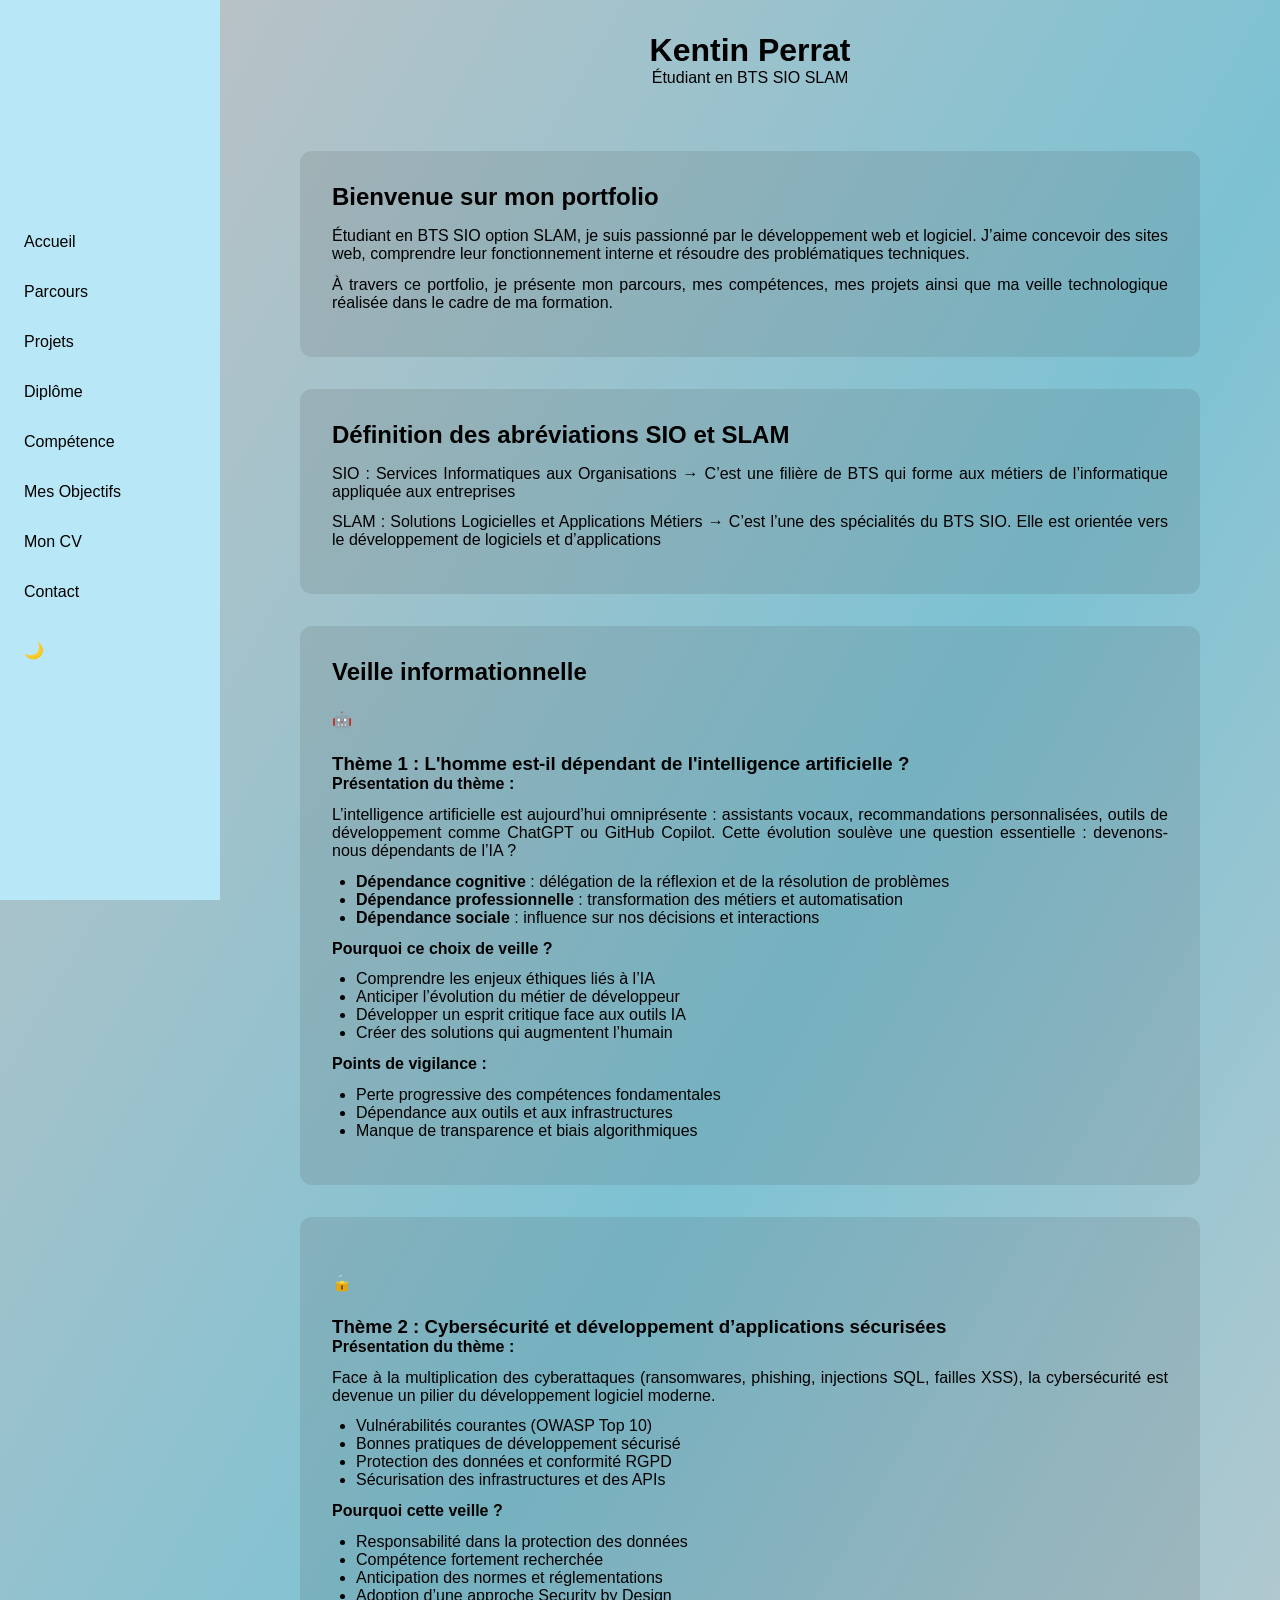
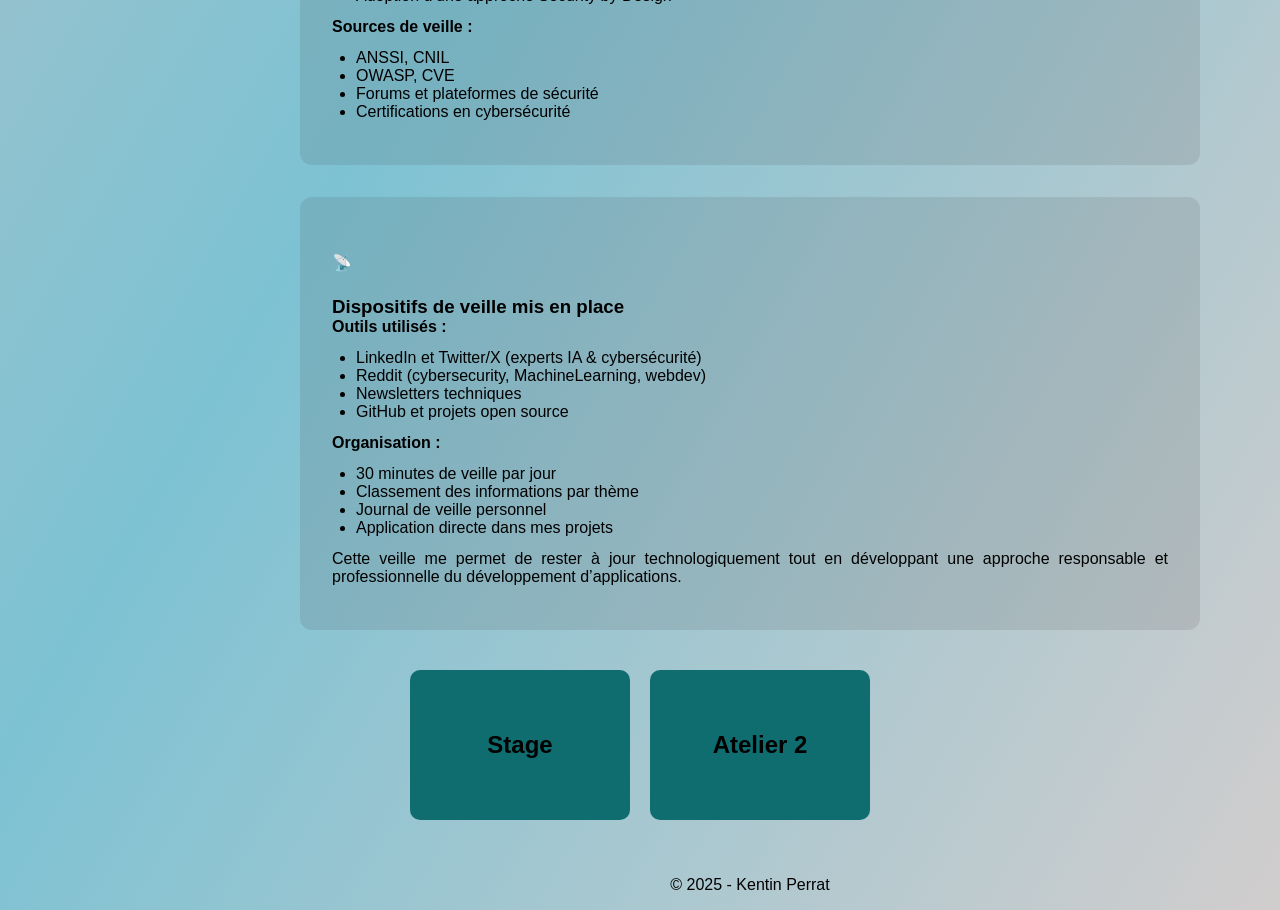
==== index.html @ ec9a0359 "Ajout du portfolio" ====
<!DOCTYPE html>
<html lang="fr">
<head>
    <meta charset="UTF-8">
    <meta name="viewport" content="width=device-width, initial-scale=1.0">
    <title>Portfolio - Kentin Perrat</title>
    <link rel="stylesheet" href="style.css">
    <script defer src="animations.js"></script>
</head>

<body>

<header>
    <h1>Kentin Perrat</h1>
    <p>Étudiant en BTS SIO SLAM</p>
</header>


<nav>
    <a href="index.html">Accueil</a>
    <a href="parcours.html">Parcours</a>
    <a href="projets.html">Projets</a>
    <a href="diplôme.html">Diplôme</a>
    <a href="compétence.html">Compétence</a>
    <a href="objectif.html">Mes Objectifs</a>
    <a href="cv.html">Mon CV</a>
    <a href="contact.html">Contact</a>
    <button id="theme-toggle">🌙</button>
</nav>

<section class="card">
    <h2>Bienvenue sur mon portfolio</h2>
    <p> Étudiant en BTS SIO option SLAM, je suis passionné par le développement web et logiciel.
        J’aime concevoir des sites web, comprendre leur fonctionnement interne et résoudre
        des problématiques techniques.</p>
       
        <p>
            À travers ce portfolio, je présente mon parcours, mes compétences, mes projets
        ainsi que ma veille technologique réalisée dans le cadre de ma formation.
   
        </p>
</section>
<section class="card">
    <head><h2>Définition des abréviations SIO et SLAM </h2> </head>
    <p>SIO : Services Informatiques aux Organisations
        → C’est une filière de BTS qui forme aux métiers de l’informatique appliquée aux entreprises</p>

        
    <p>SLAM : Solutions Logicielles et Applications Métiers
        → C’est l’une des spécialités du BTS SIO. Elle est orientée vers le développement de logiciels et d’applications</p>
</section>
<section class="card">
    <h2>Veille informationnelle</h2>

    <aside>
        <p>🤖</p>
        <h3>Thème 1 : L'homme est-il dépendant de l'intelligence artificielle ?</h3>

        <p><strong>Présentation du thème :</strong></p>
        <p>
            L’intelligence artificielle est aujourd’hui omniprésente : assistants vocaux,
            recommandations personnalisées, outils de développement comme ChatGPT ou GitHub Copilot.
            Cette évolution soulève une question essentielle : devenons-nous dépendants de l’IA ?
        </p>

        <ul>
            <li><strong>Dépendance cognitive</strong> : délégation de la réflexion et de la résolution de problèmes</li>
            <li><strong>Dépendance professionnelle</strong> : transformation des métiers et automatisation</li>
            <li><strong>Dépendance sociale</strong> : influence sur nos décisions et interactions</li>
        </ul>

        <p><strong>Pourquoi ce choix de veille ?</strong></p>
        <ul>
            <li>Comprendre les enjeux éthiques liés à l’IA</li>
            <li>Anticiper l’évolution du métier de développeur</li>
            <li>Développer un esprit critique face aux outils IA</li>
            <li>Créer des solutions qui augmentent l’humain</li>
        </ul>

        <p><strong>Points de vigilance :</strong></p>
        <ul>
            <li>Perte progressive des compétences fondamentales</li>
            <li>Dépendance aux outils et aux infrastructures</li>
            <li>Manque de transparence et biais algorithmiques</li>
        </ul>
    </aside>
</section>
<section class="card">

    <aside>
        <p>🔒</p>
        <h3>Thème 2 : Cybersécurité et développement d’applications sécurisées</h3>

        <p><strong>Présentation du thème :</strong></p>
        <p>
            Face à la multiplication des cyberattaques (ransomwares, phishing, injections SQL,
            failles XSS), la cybersécurité est devenue un pilier du développement logiciel moderne.
        </p>

        <ul>
            <li>Vulnérabilités courantes (OWASP Top 10)</li>
            <li>Bonnes pratiques de développement sécurisé</li>
            <li>Protection des données et conformité RGPD</li>
            <li>Sécurisation des infrastructures et des APIs</li>
        </ul>

        <p><strong>Pourquoi cette veille ?</strong></p>
        <ul>
            <li>Responsabilité dans la protection des données</li>
            <li>Compétence fortement recherchée</li>
            <li>Anticipation des normes et réglementations</li>
            <li>Adoption d’une approche Security by Design</li>
        </ul>

        <p><strong>Sources de veille :</strong></p>
        <ul>
            <li>ANSSI, CNIL</li>
            <li>OWASP, CVE</li>
            <li>Forums et plateformes de sécurité</li>
            <li>Certifications en cybersécurité</li>
        </ul>
    </aside>
</section>

<section class="card">
    <aside>

        <p>📡</p>
        <h3>Dispositifs de veille mis en place</h3>

        <p><strong>Outils utilisés :</strong></p>
        <ul>
            <li>LinkedIn et Twitter/X (experts IA & cybersécurité)</li>
            <li>Reddit (cybersecurity, MachineLearning, webdev)</li>
            <li>Newsletters techniques</li>
            <li>GitHub et projets open source</li>
        </ul>

        <p><strong>Organisation :</strong></p>
        <ul>
            <li>30 minutes de veille par jour</li>
            <li>Classement des informations par thème</li>
            <li>Journal de veille personnel</li>
            <li>Application directe dans mes projets</li>
        </ul>

        <p>
            Cette veille me permet de rester à jour technologiquement
            tout en développant une approche responsable et professionnelle
            du développement d’applications.
        </p>

    </aside>
</section>
<div class="vignettes-container">
    <a href="stage.html" class="vignette">
        <h2>Stage</h2>
        
    </a>
    
    <a href="atelier2.html" class="vignette">
        <h2>Atelier 2</h2>
    </a>
</div>


<footer>
    © 2025 - Kentin Perrat
</footer>

</body>
</html>
---- style.css ----
* {
    margin: 0;
    padding: 0;
    box-sizing: border-box;
}


:root {
    --bg-gradient: linear-gradient(120deg, #c3c2c4, #7dc2d3, #d1cdcd);
    --text-color: #000000;
    --card-bg: rgba(59, 53, 53, 0.12);
    --nav-bg: #b8e8f7;
    --accent: #21282b;
}


body.light {
    --bg-gradient: linear-gradient(120deg, #f5f7fa, #c3cfe2);
    --text-color: #020101;
    --card-bg: #ffffff;
    --nav-bg: #eaeaea;
}


body {
    font-family: Arial, sans-serif;
    background: var(--bg-gradient);
    color: var(--text-color);
    min-height: 100vh;
}


nav {
    position: fixed;
    top: 0;
    left: 0;
    width: 220px;
    height: 100vh;
    background: var(--nav-bg);
    display: flex;
    flex-direction: column;
    justify-content: center; 
}


nav a,
nav button {
    color: var(--text-color);
    padding: 1rem 1.5rem;
    text-decoration: none;
    background: none;
    border: none;
    cursor: pointer;
    font-size: 1rem;
    text-align: left;
    width: 100%;
}

nav a:hover,
nav button:hover {
    background: rgba(211, 64, 64, 0.1);
    color: var(--accent);
}


header {
    margin-left: 220px;
    padding: 2rem;
    text-align: center;
}


section.card {
    margin: 2rem auto;
    margin-left: calc(220px + (100% - 220px - 900px) / 2);
    padding: 2rem;
    max-width: 900px;
    background: var(--card-bg);
    border-radius: 12px;
    animation: fadeIn 1s ease-in;
}


section.card h2 {
    margin-bottom: 1rem;
}

section.card h3 {
    margin-top: 1.5rem;
}

section.card p,
section.card ul {
    margin-bottom: 0.8rem;
}


aside {
    margin-top: 1.5rem;
}


ul {
    margin-left: 1.5rem;
}


footer {
    margin-left: 220px;
    text-align: center;
    padding: 1rem;
}


input,
textarea,
button {
    width: 100%;
    margin: 0.5rem 0;
    padding: 0.8rem;
    border-radius: 8px;
    border: none;
}


@keyframes fadeIn {
    from {
        opacity: 0;
        transform: translateY(20px);
    }
    to {
        opacity: 1;
        transform: translateY(0);
    }
}


@media (max-width: 768px) {
    nav {
        position: relative;
        width: 100%;
        height: auto;
        flex-direction: row;
        justify-content: center;
    }

    header,
    section.card,
    footer {
        margin-left: 0;
        max-width: 100%;
    }

    nav a,
    nav button {
        text-align: center;
    }
}

h1 {
    color: #000000;  
}


h2 {
    color: #000000; 
}

h3 {
    color: #000000; 
}
.skills-section {
    max-width: 900px;
    margin: auto;
    padding: 40px 20px;
    font-family: Arial, sans-serif;
  }
  
  .skills-section h2 {
    font-size: 28px;
    margin-bottom: 30px;
    color: #000000; 
  }
  
  .skill-group {
    margin-bottom: 30px;
  }
  
  .skill-group h3 {
    margin-bottom: 15px;
    color: #042c0d;
  }
  
  
  .skill-tags {
    display: flex;
    flex-wrap: wrap;
    gap: 12px;
  }
  
  
  .skill-tag {
    padding: 10px 16px;
    background: #141a1a;
    border-radius: 20px;
    font-size: 14px;
    font-weight: 500;
    color: #086d26;
    transition: all 0.3s ease;
    cursor: default;
  }
  
  
  .skill-tag:hover {
    background: #046d15;
    color: #dd0505;
    transform: translateY(-4px);
    box-shadow: 0 8px 20px rgba(255, 106, 0, 0.4);
  }
  .skill-tag {
    display: flex;
    align-items: center;
    gap: 8px;
  }
  
 
  .skill-tag i {
    font-size: 20px;
    transition: transform 0.3s ease;
  }
  
  
  .skill-tag:hover i {
    transform: scale(1.2);
  }
  .container {
    display: flex;
    gap: 20px;
  }
  .vignettes-container {
    display: flex;
    gap: 20px;
    justify-content: center;
    margin: 40px 0;
}

.vignette {
    width: 220px;
    height: 150px;
    background-color: #0f6d70;
    display: flex;
    align-items: center;
    justify-content: center;
    text-decoration: none;
    color: black;
    border-radius: 10px;
    transition: 0.3s;
}

.vignette:hover {
    transform: scale(1.05);
    background-color: #dcdcdc;
}
.image-stage {
    display: block;
    margin: 20px auto;
    width: 500px;
}
.card p,
.card li {
    text-align: justify;
}
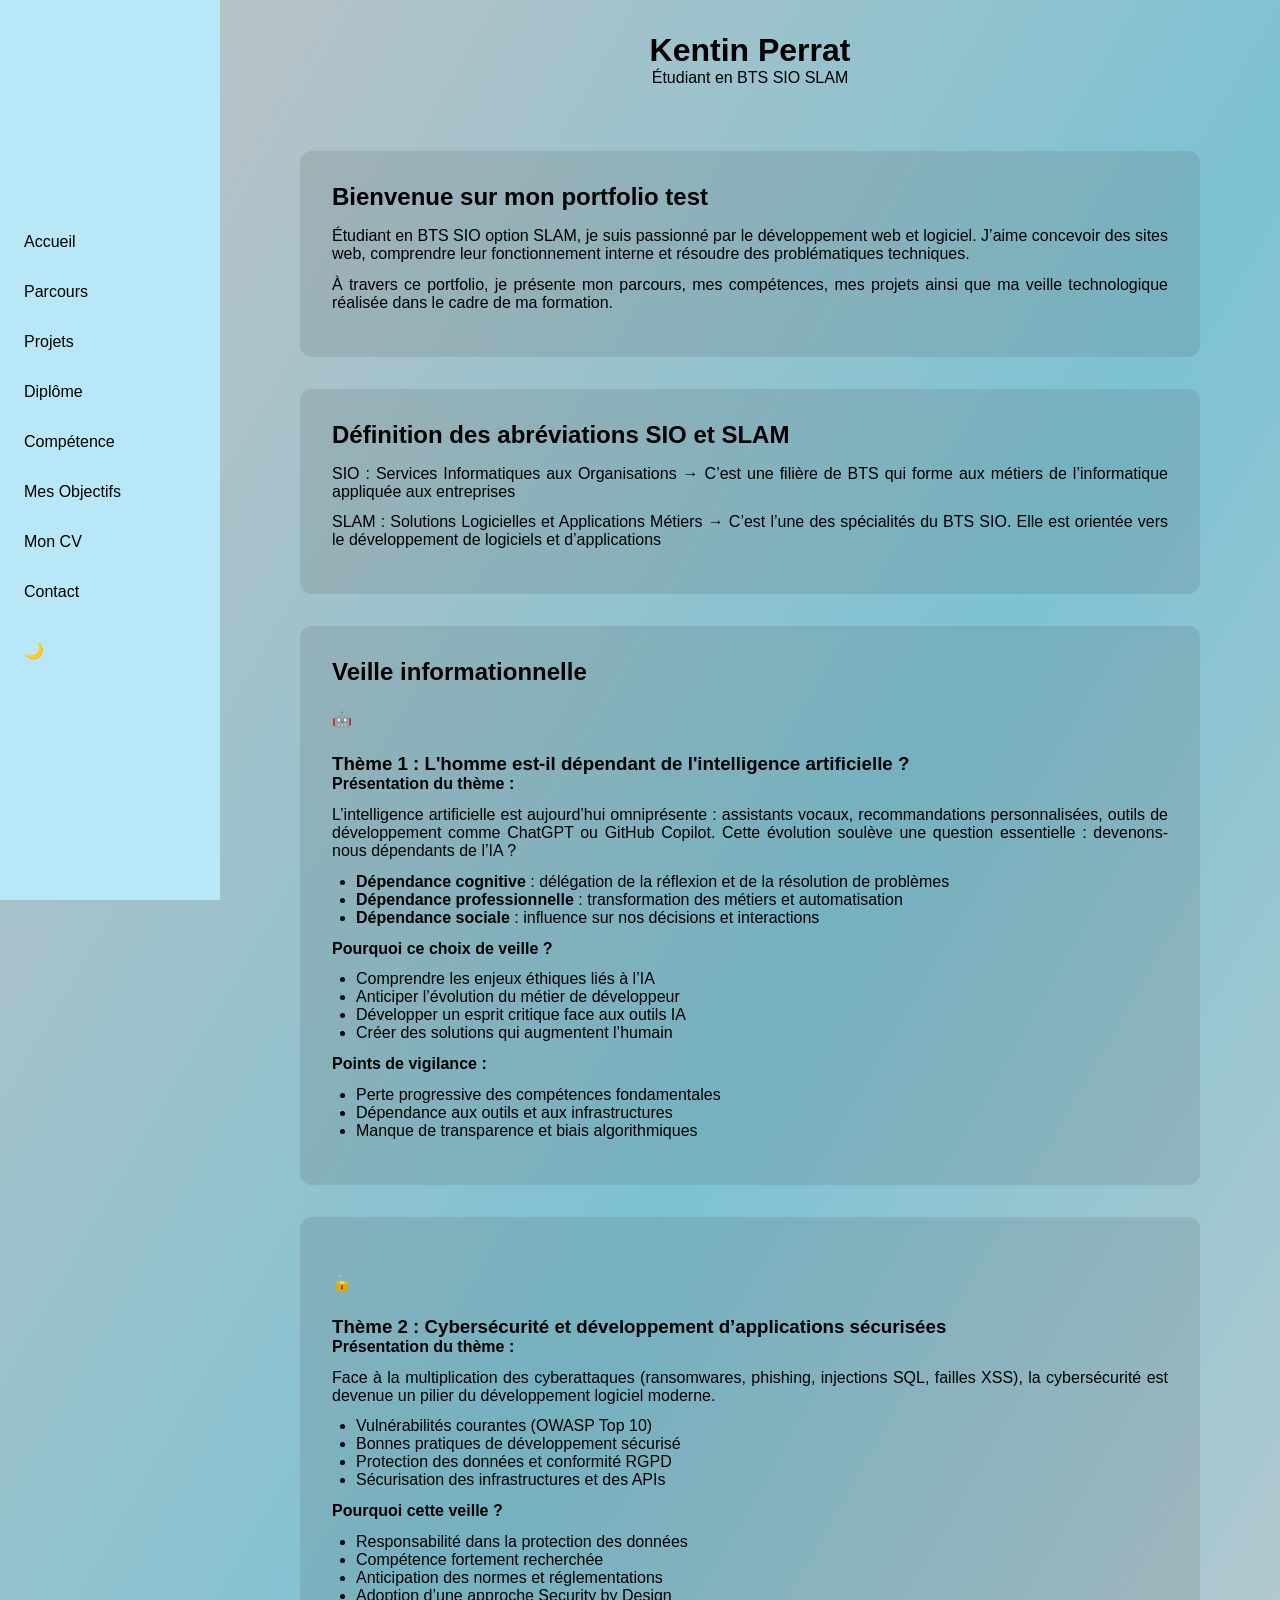
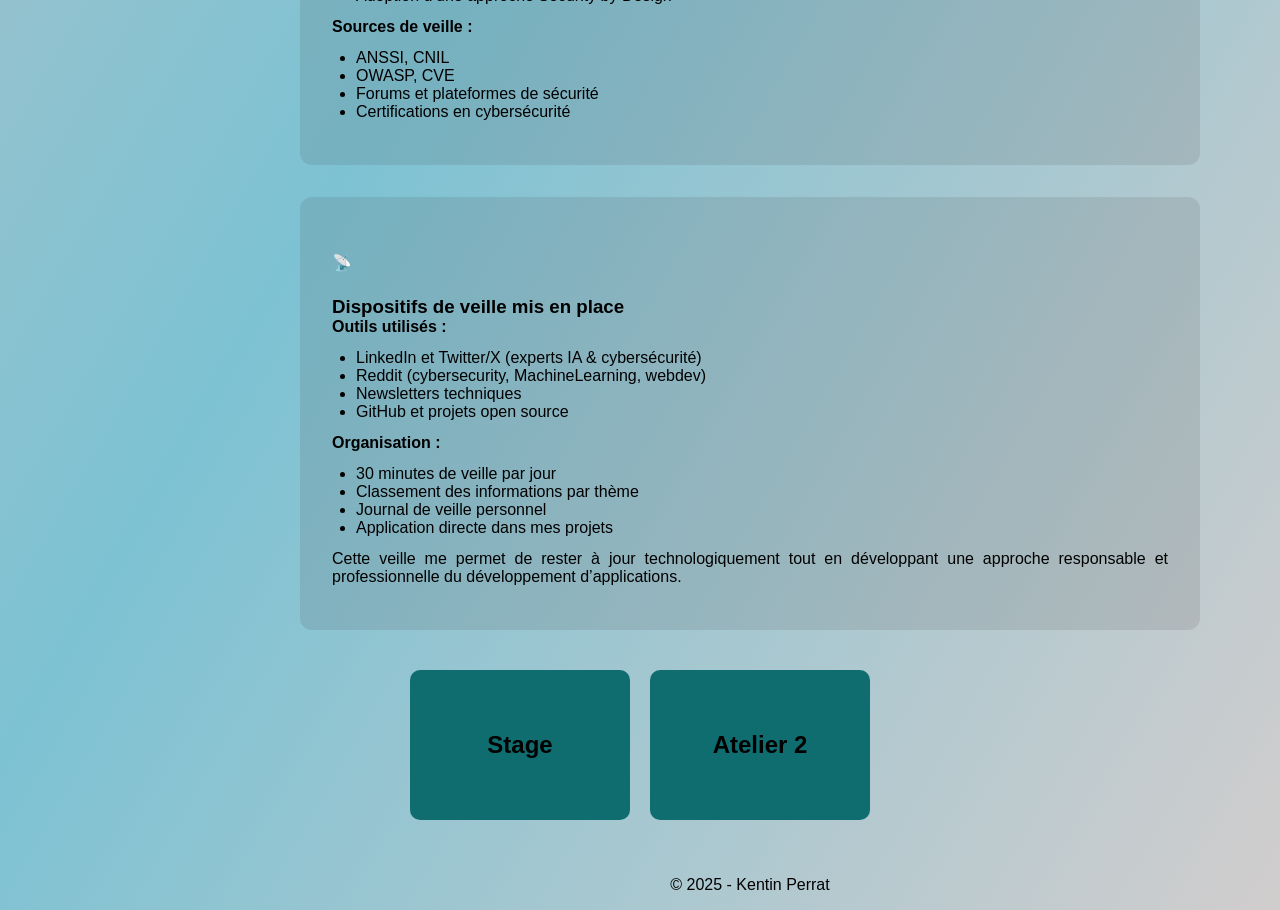
==== commit 0982ed8f: "test modif" ====
--- a/index.html
+++ b/index.html
@@ -29,7 +29,7 @@
 </nav>
 
 <section class="card">
-    <h2>Bienvenue sur mon portfolio</h2>
+    <h2>Bienvenue sur mon portfolio test</h2>
     <p> Étudiant en BTS SIO option SLAM, je suis passionné par le développement web et logiciel.
         J’aime concevoir des sites web, comprendre leur fonctionnement interne et résoudre
         des problématiques techniques.</p>
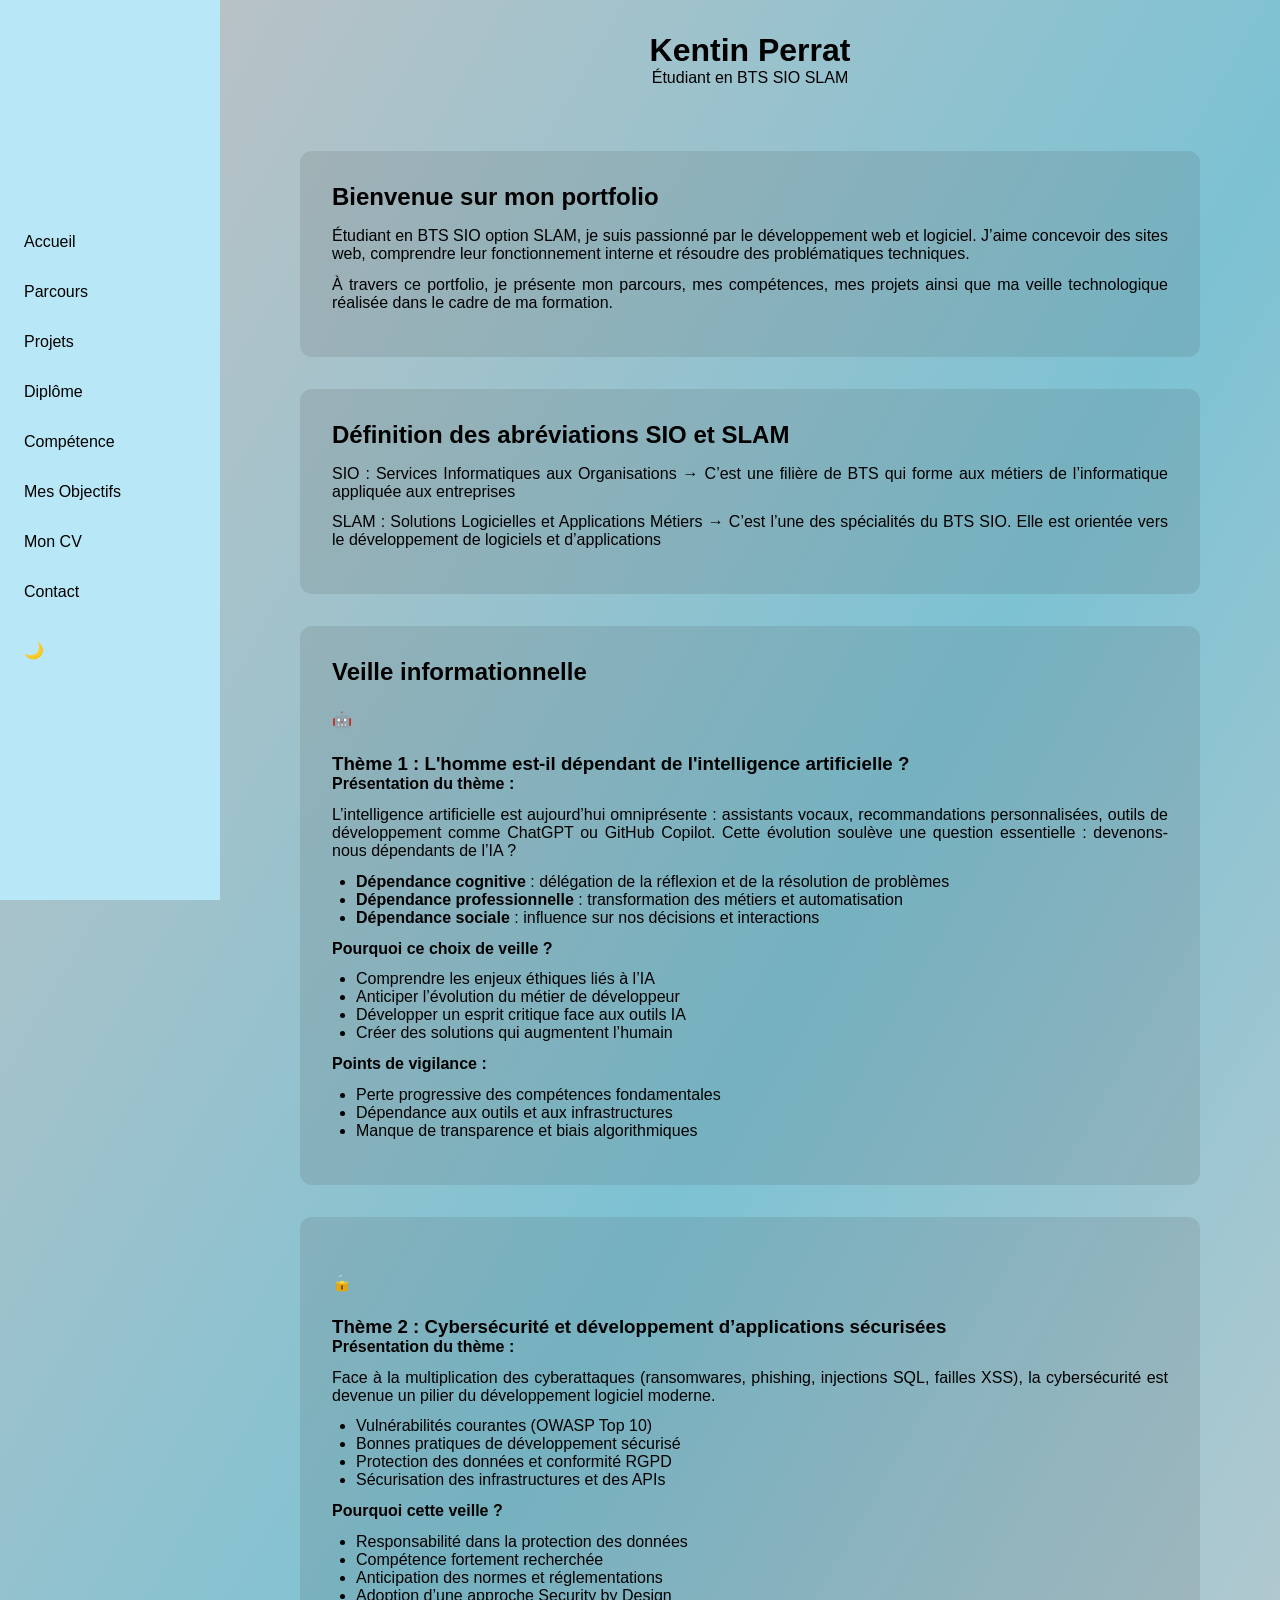
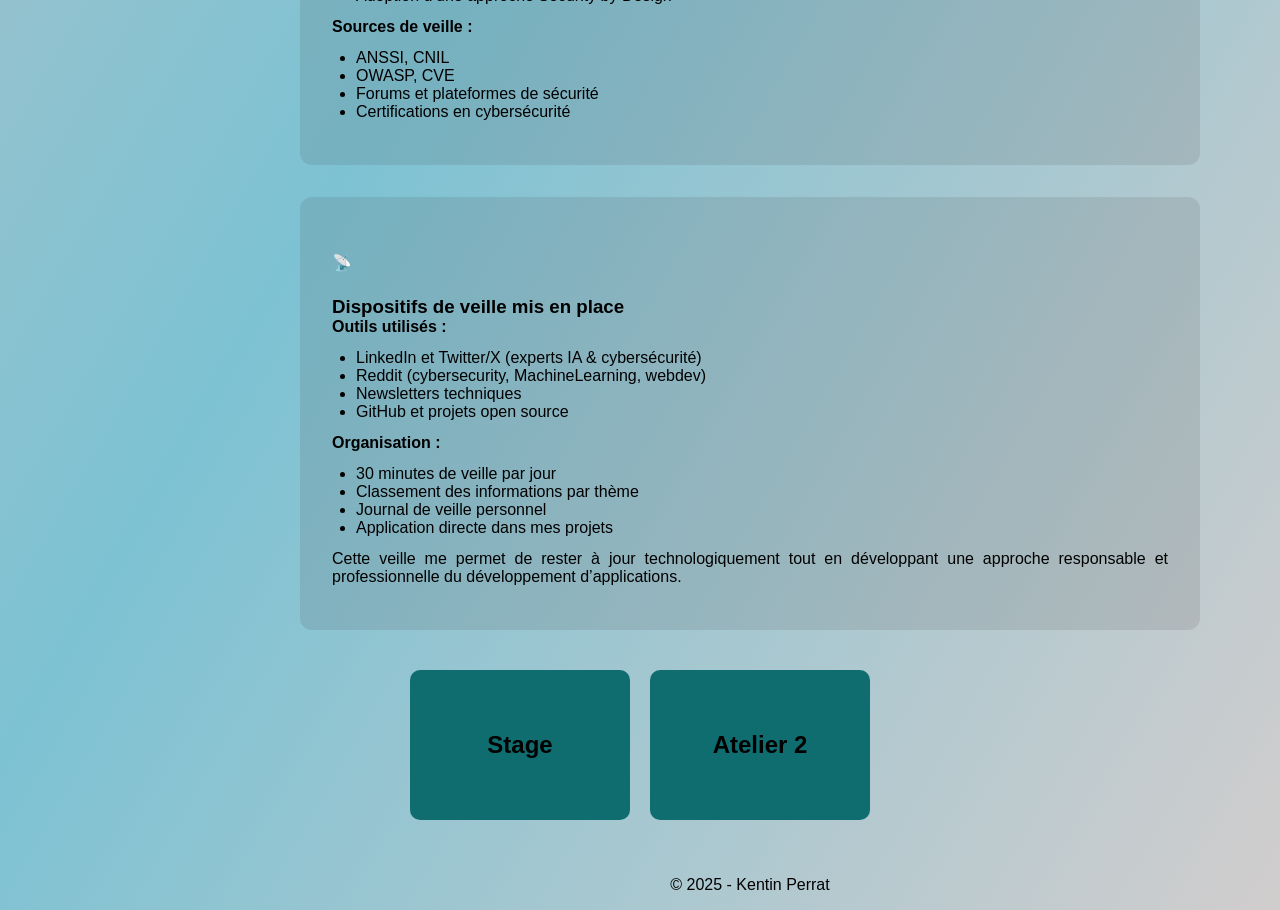
==== commit 6671cd36: "Update index.html" ====
--- a/index.html
+++ b/index.html
@@ -29,7 +29,7 @@
 </nav>
 
 <section class="card">
-    <h2>Bienvenue sur mon portfolio test</h2>
+    <h2>Bienvenue sur mon portfolio </h2>
     <p> Étudiant en BTS SIO option SLAM, je suis passionné par le développement web et logiciel.
         J’aime concevoir des sites web, comprendre leur fonctionnement interne et résoudre
         des problématiques techniques.</p>
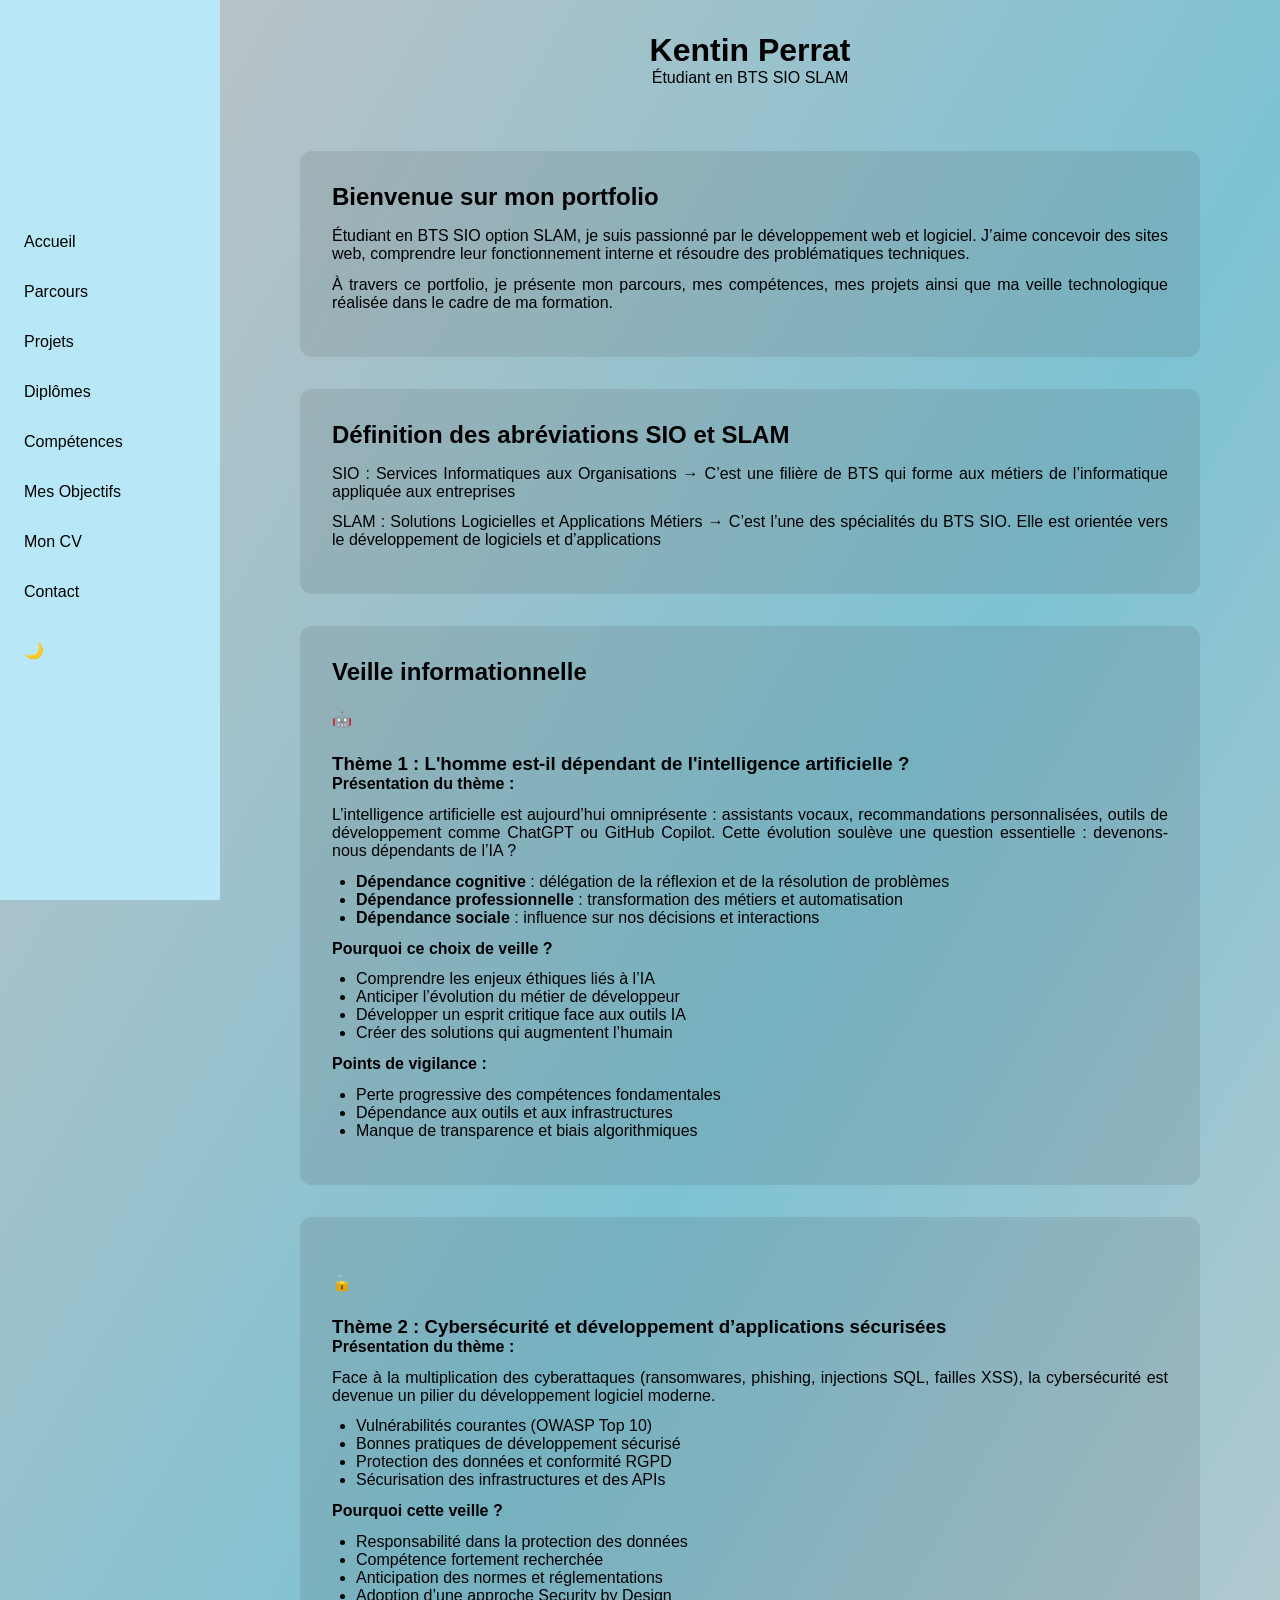
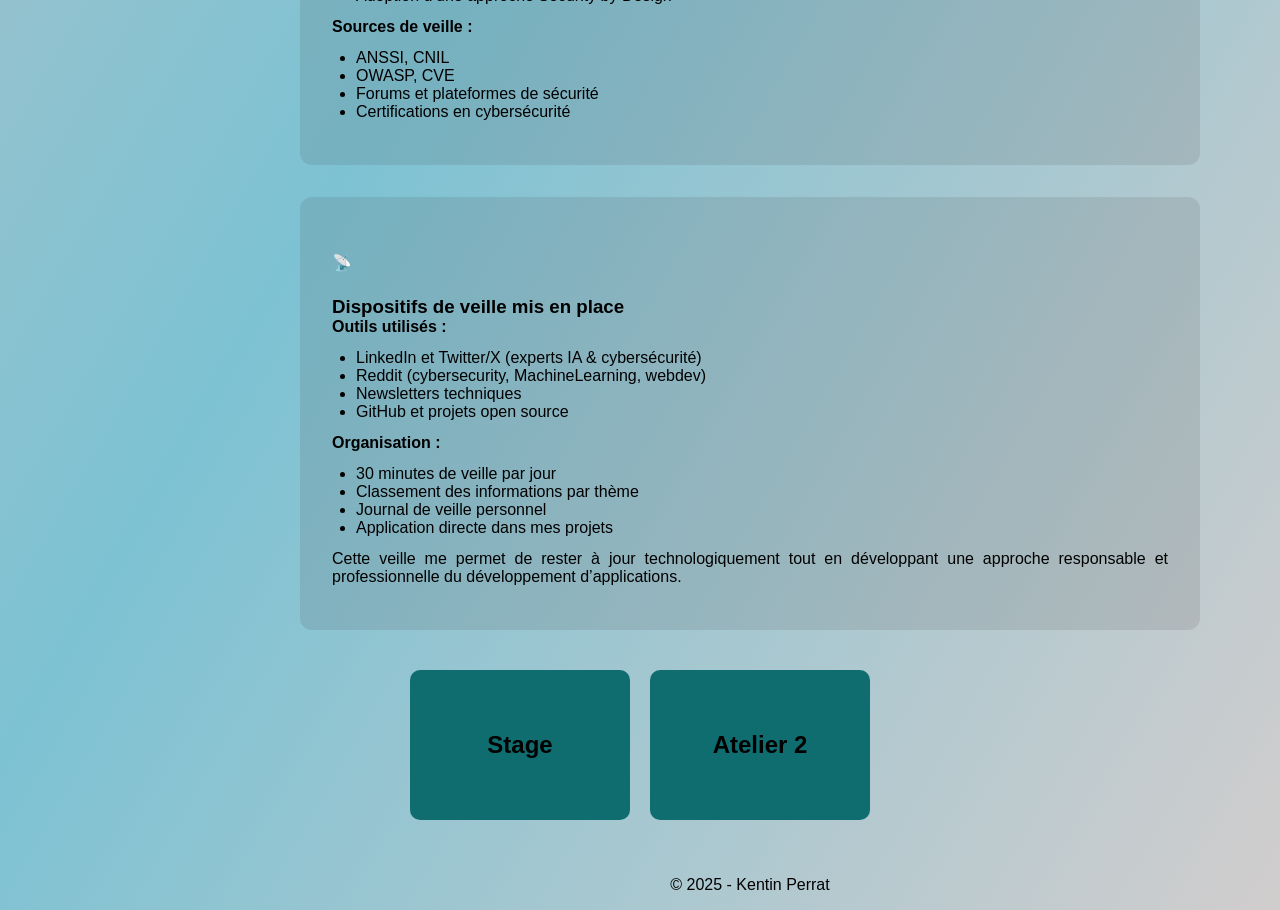
==== commit 653bb370: "suppr faute et image faute enlever et image suppr" ====
--- a/index.html
+++ b/index.html
@@ -20,8 +20,8 @@
     <a href="index.html">Accueil</a>
     <a href="parcours.html">Parcours</a>
     <a href="projets.html">Projets</a>
-    <a href="diplôme.html">Diplôme</a>
-    <a href="compétence.html">Compétence</a>
+    <a href="diplôme.html">Diplômes</a>
+    <a href="compétence.html">Compétences</a>
     <a href="objectif.html">Mes Objectifs</a>
     <a href="cv.html">Mon CV</a>
     <a href="contact.html">Contact</a>
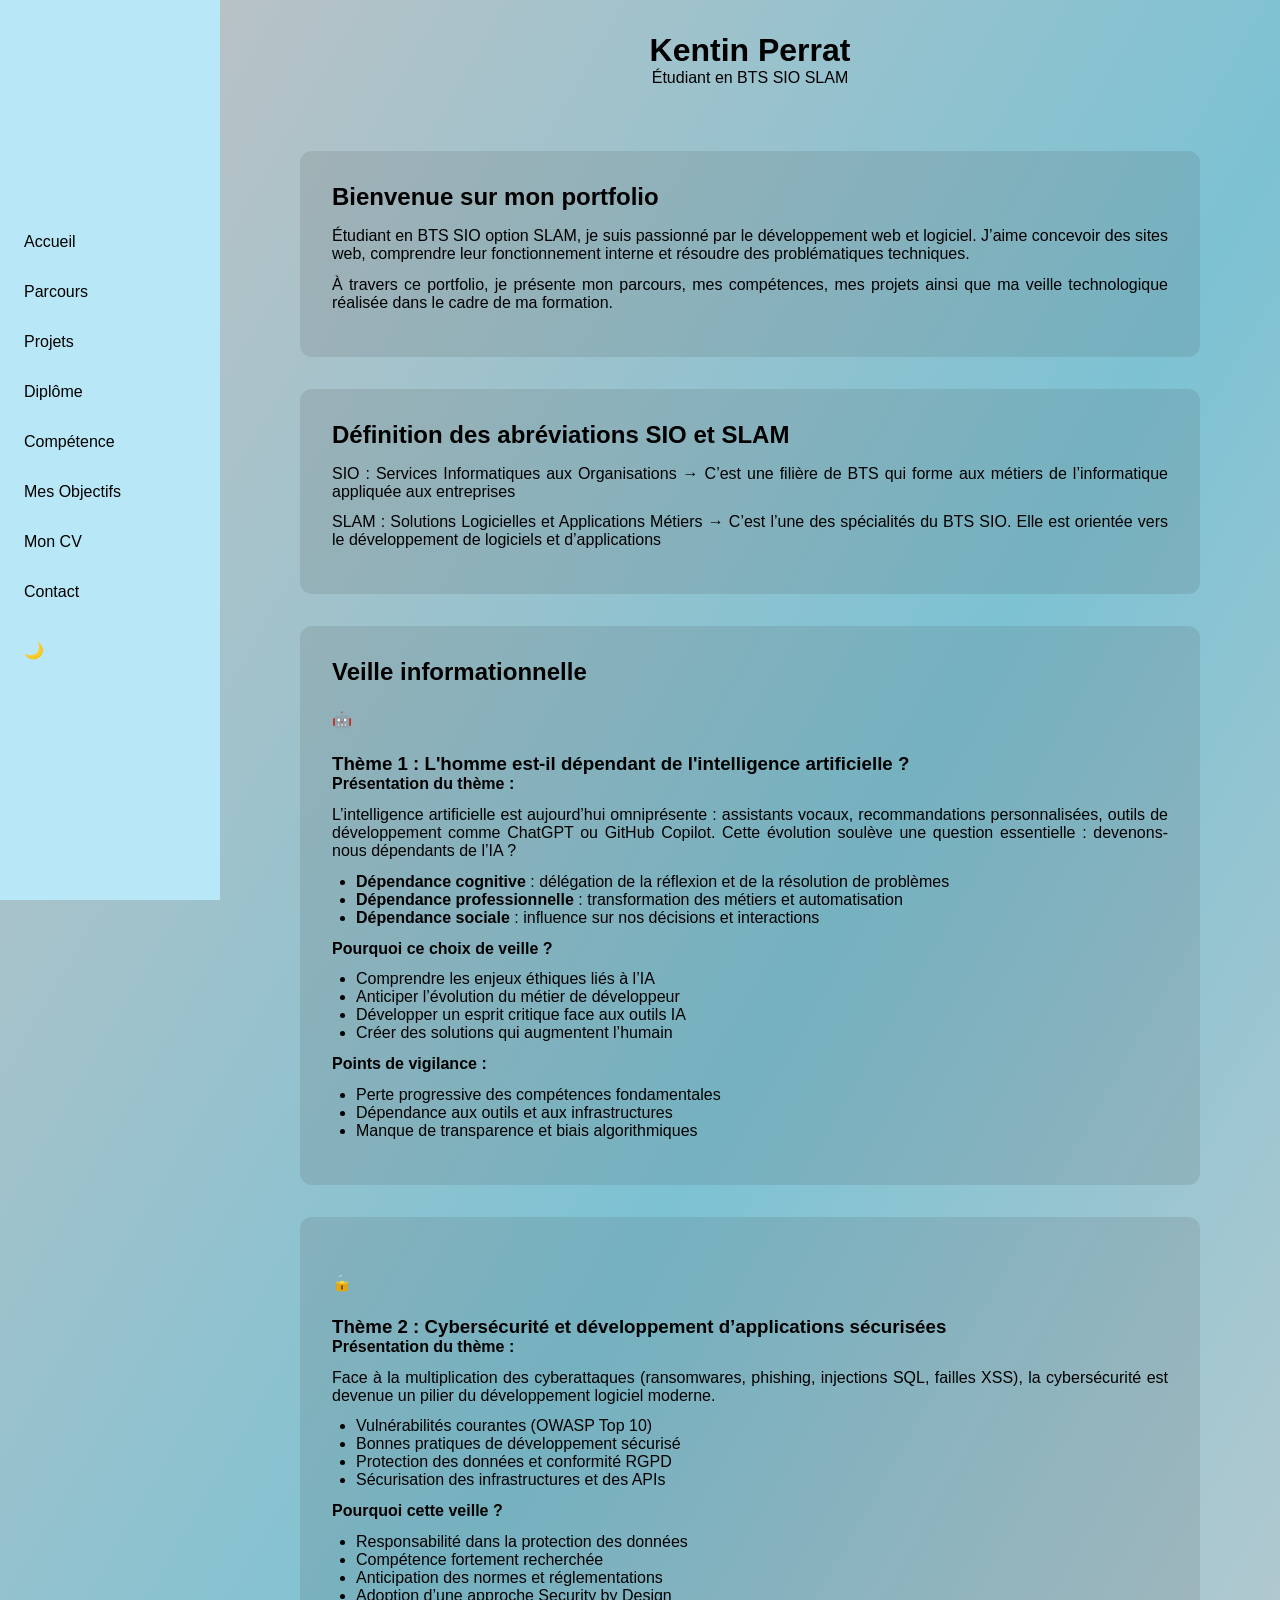
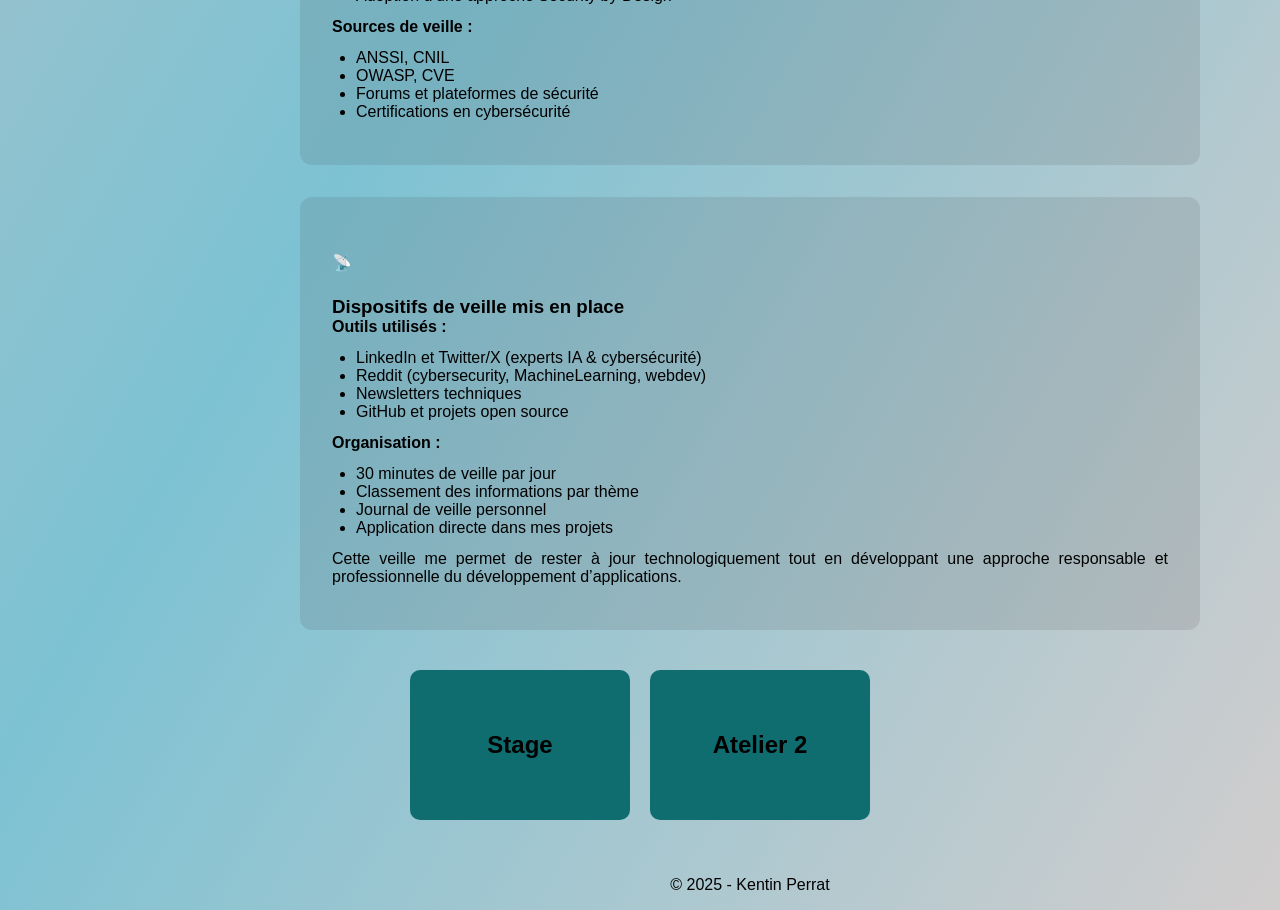
==== commit 300a7c68: "mise a jour" ====
--- a/index.html
+++ b/index.html
@@ -20,8 +20,8 @@
     <a href="index.html">Accueil</a>
     <a href="parcours.html">Parcours</a>
     <a href="projets.html">Projets</a>
-    <a href="diplôme.html">Diplômes</a>
-    <a href="compétence.html">Compétences</a>
+    <a href="diplôme.html">Diplôme</a>
+    <a href="compétence.html">Compétence</a>
     <a href="objectif.html">Mes Objectifs</a>
     <a href="cv.html">Mon CV</a>
     <a href="contact.html">Contact</a>
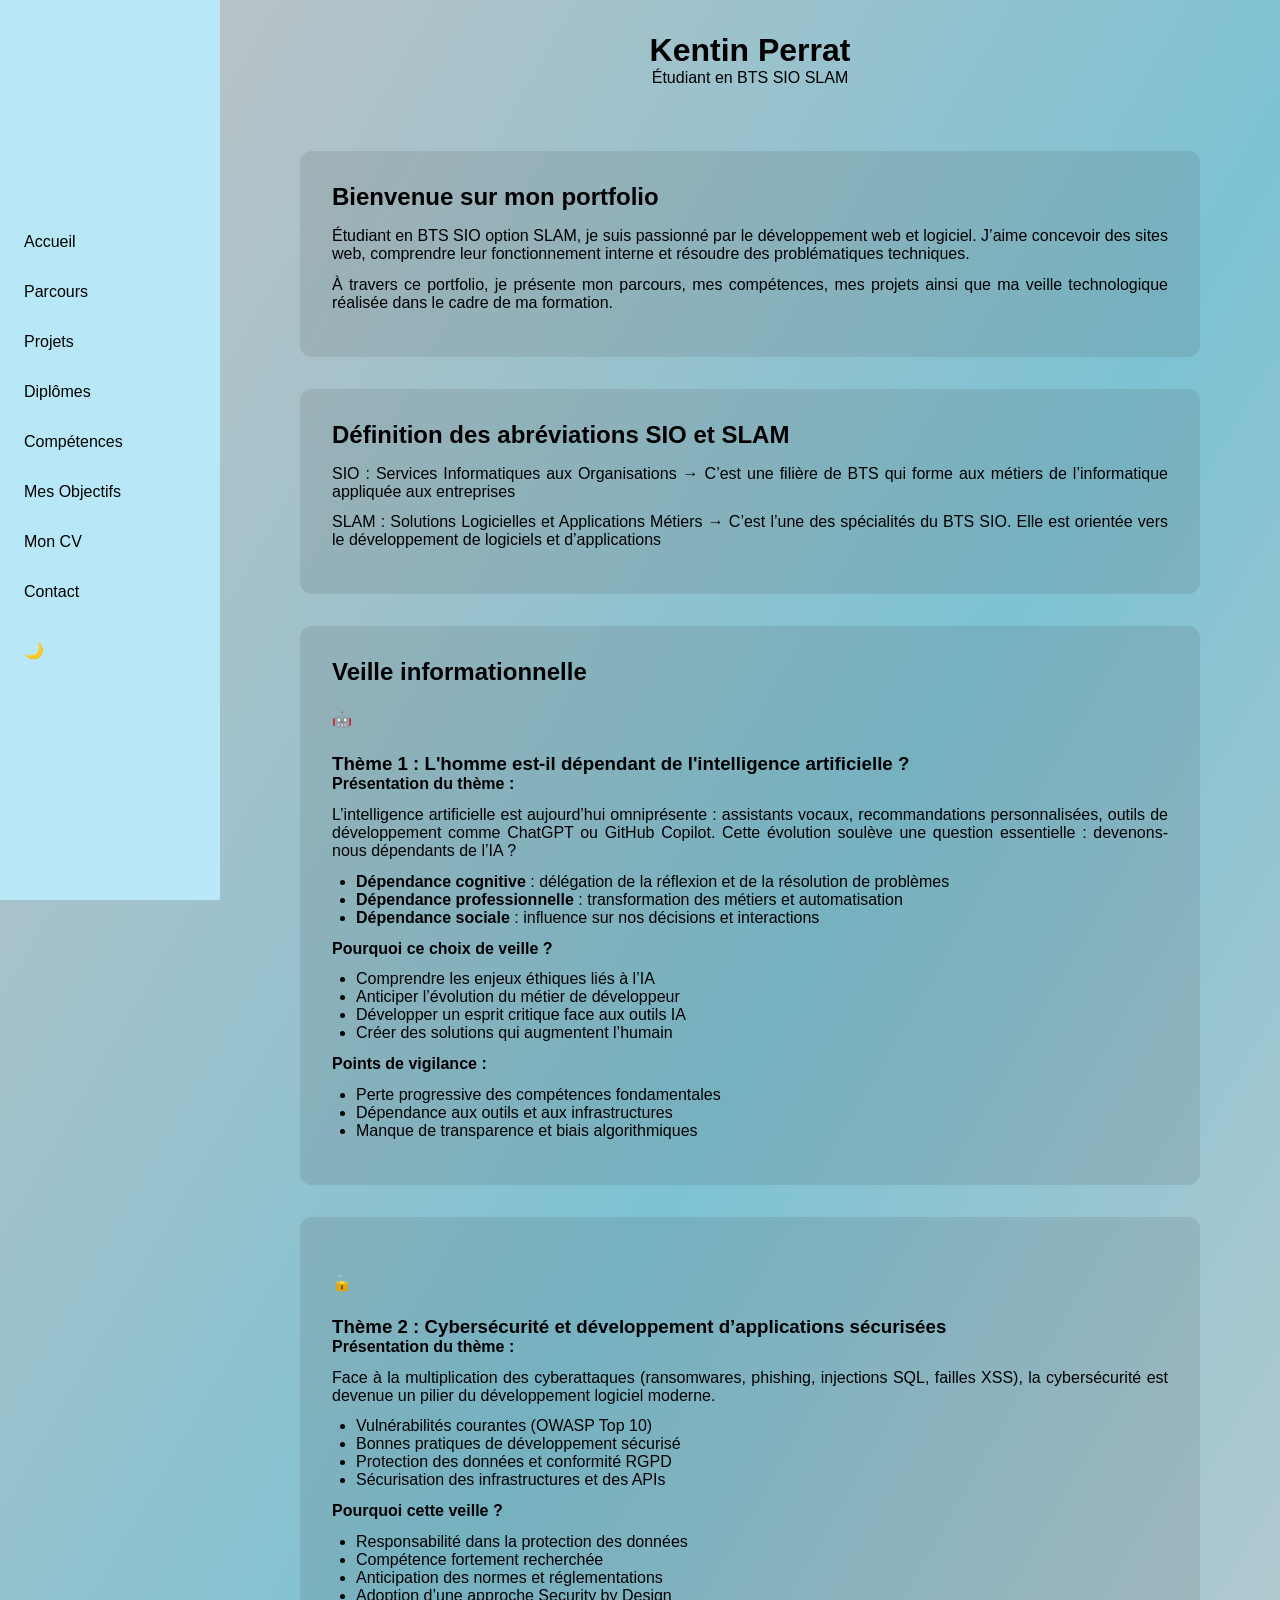
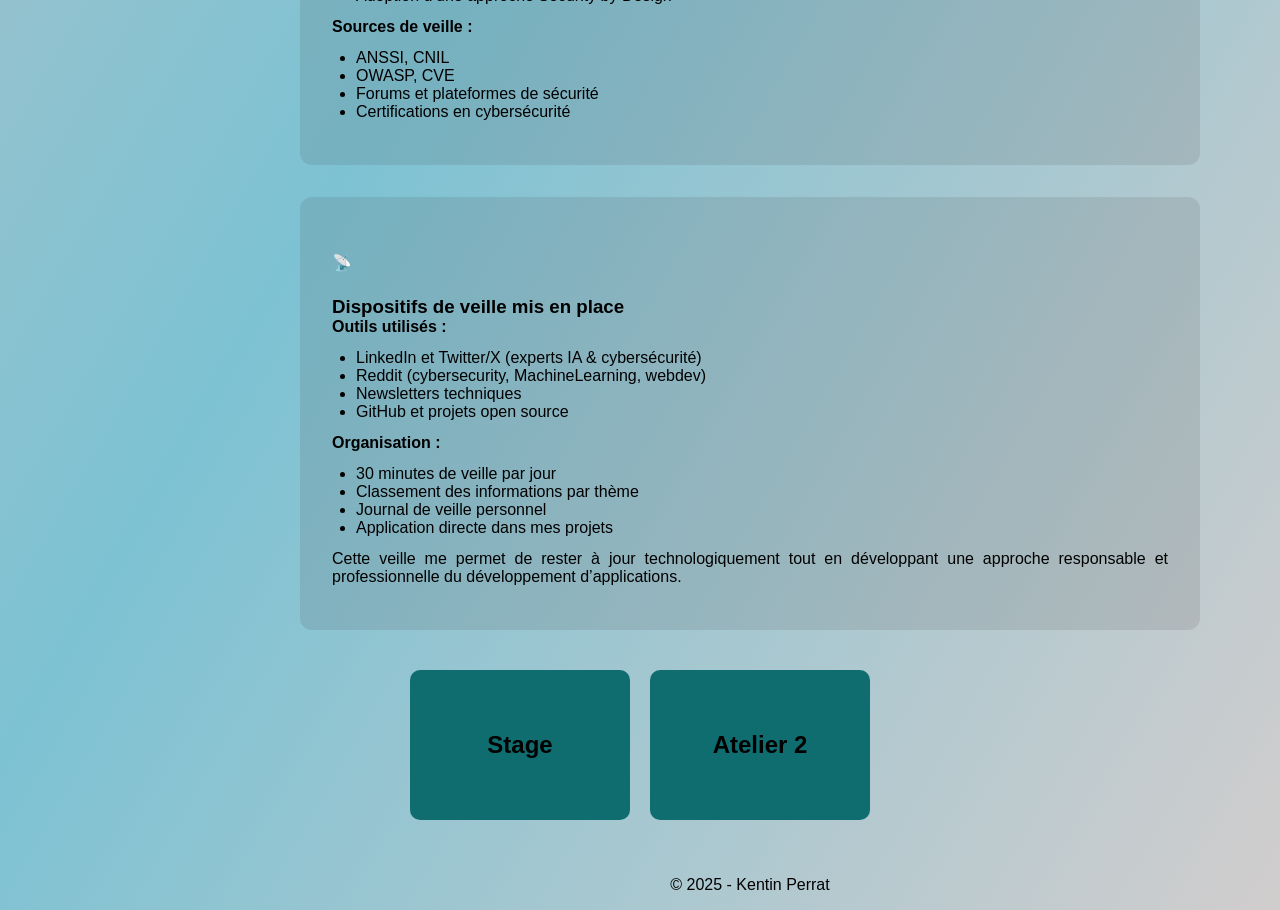
==== commit 1b8c3dfc: "mise a jour s" ====
--- a/index.html
+++ b/index.html
@@ -20,8 +20,8 @@
     <a href="index.html">Accueil</a>
     <a href="parcours.html">Parcours</a>
     <a href="projets.html">Projets</a>
-    <a href="diplôme.html">Diplôme</a>
-    <a href="compétence.html">Compétence</a>
+    <a href="diplôme.html">Diplômes</a>
+    <a href="compétence.html">Compétences</a>
     <a href="objectif.html">Mes Objectifs</a>
     <a href="cv.html">Mon CV</a>
     <a href="contact.html">Contact</a>
